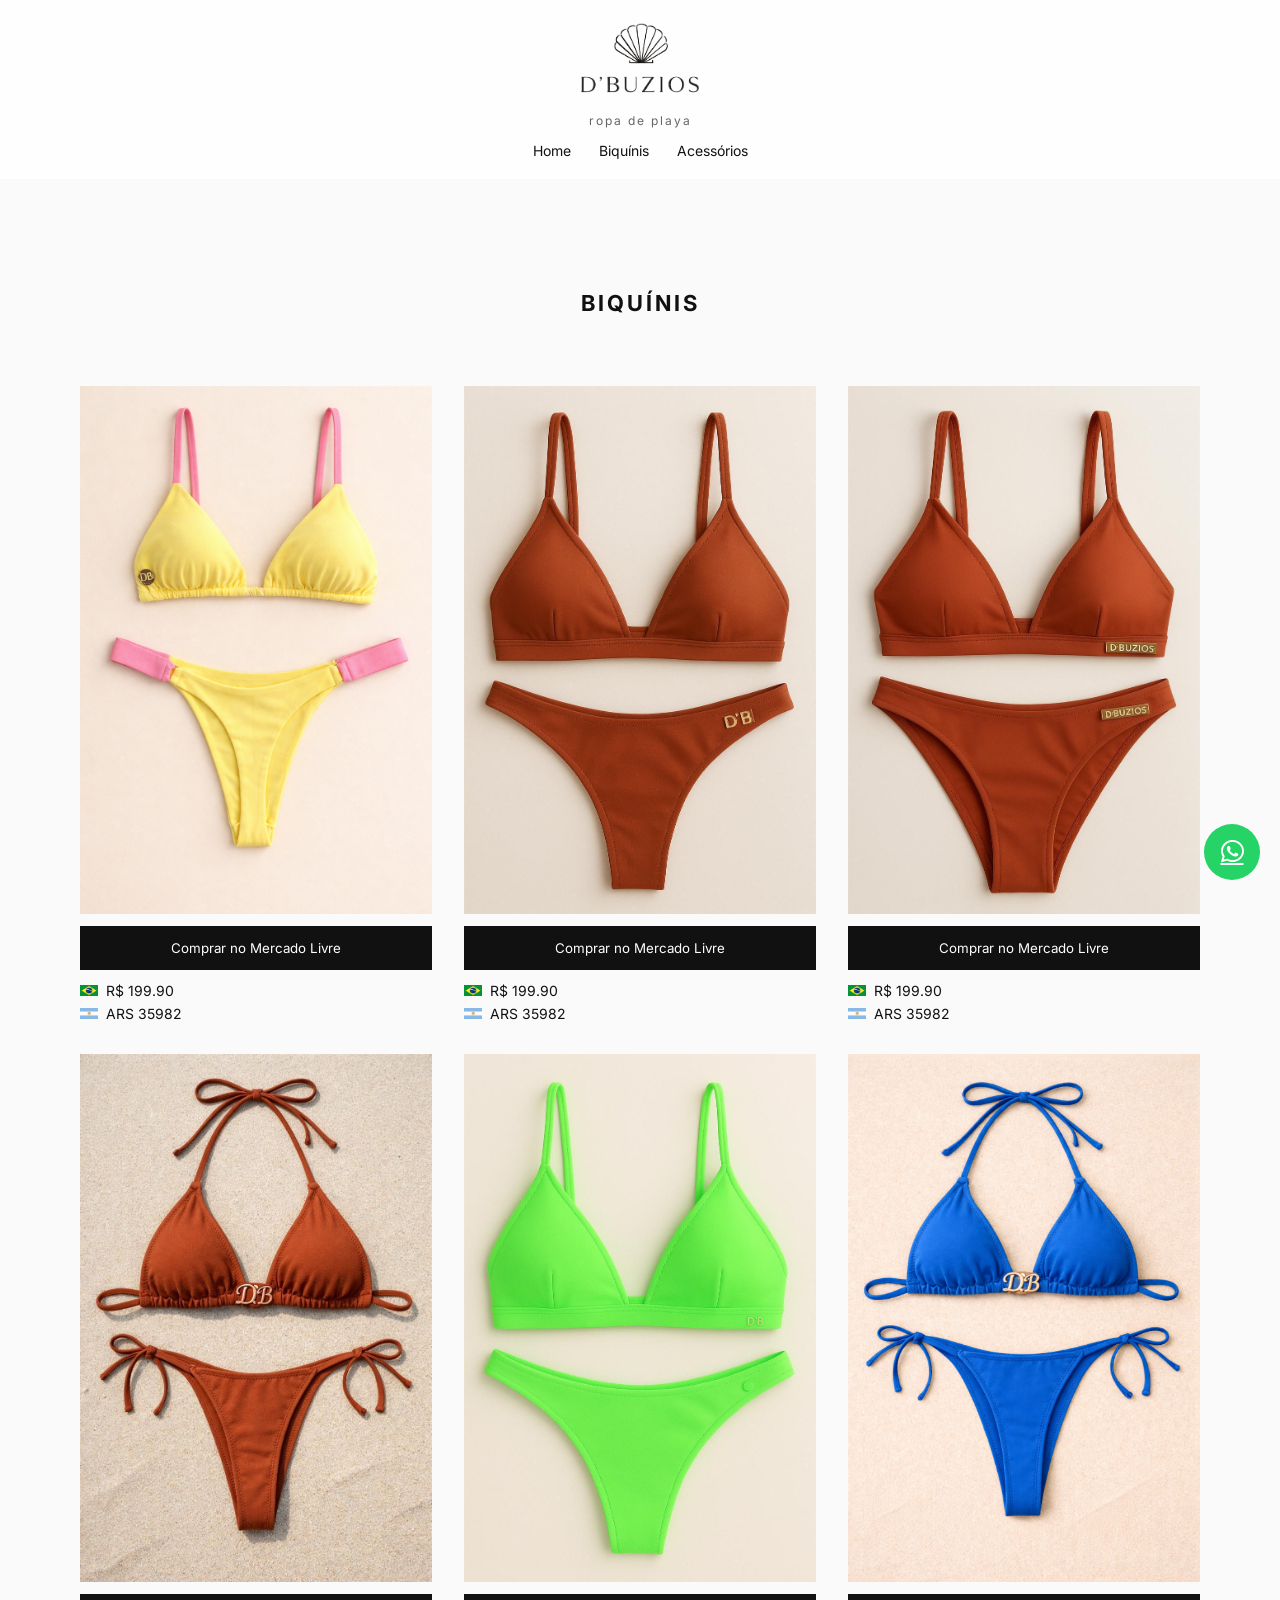
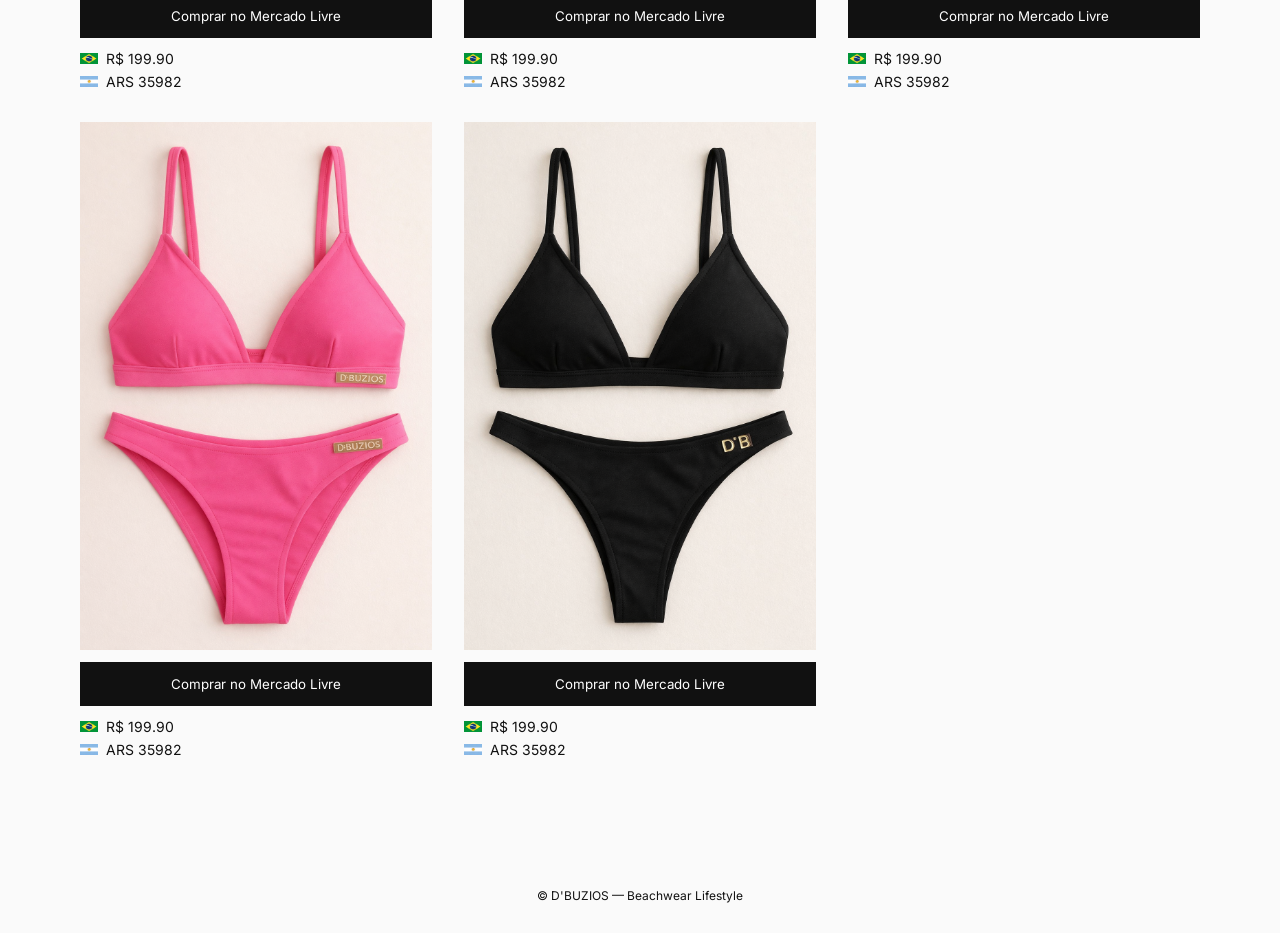
==== biquinis.html @ a1094737 "feat: restructure site into multi-page layout and add navigation menu" ====
<!DOCTYPE html>
<html lang="pt-BR">

<head>

<meta charset="UTF-8">
<meta name="viewport" content="width=device-width, initial-scale=1.0">

<title>D'BUZIOS – Biquínis</title>

<link rel="stylesheet" href="css/style.css">

<link href="https://fonts.googleapis.com/css2?family=Inter:wght@300;400;500&display=swap" rel="stylesheet">

<link
rel="stylesheet"
href="https://cdnjs.cloudflare.com/ajax/libs/font-awesome/6.5.1/css/all.min.css"
/>

</head>

<body>


<!-- WHATSAPP -->

<a href="https://wa.me/5599999999999" class="whatsapp" target="_blank">

<i class="fa-brands fa-whatsapp"></i>

</a>



<!-- HEADER -->

<header class="site-header">

<img src="img/logo-dbuzios-sem-bg.png" class="logo">

<span class="tagline">ropa de playa</span>



<!-- MENU MOBILE -->

<div class="menu-toggle" onclick="toggleMenu()">

<i class="fa-solid fa-bars"></i>

</div>



<!-- MENU -->

<nav class="main-nav" id="mainNav">

<a href="index.html">Home</a>

<a href="biquinis.html">Biquínis</a>

<div class="dropdown">

<span>Acessórios</span>

<div class="dropdown-menu">

<a href="acessorios/oculos.html">Óculos</a>
<a href="acessorios/chapeus.html">Chapéus</a>
<a href="acessorios/bolsas.html">Bolsas</a>
<a href="acessorios/cangas.html">Cangas</a>

</div>

</div>

</nav>

</header>



<!-- TÍTULO -->

<section class="products-section">

<h2 class="section-title">Biquínis</h2>



<div class="products">


<!-- BIQUÍNI 1 -->

<div class="product-card">

<img src="img/img1.jpeg" alt="Biquíni D'Buzios">

<button onclick="openML()">Comprar no Mercado Livre</button>

<div class="price">

<div class="price-line">
<img src="img/bra.png">
<span>R$ 199.90</span>
</div>

<div class="price-line">
<img src="img/arg.png">
<span>ARS 35982</span>
</div>

</div>

</div>



<!-- BIQUÍNI 2 -->

<div class="product-card">

<img src="img/img2.jpeg" alt="Biquíni D'Buzios">

<button onclick="openML()">Comprar no Mercado Livre</button>

<div class="price">

<div class="price-line">
<img src="img/bra.png">
<span>R$ 199.90</span>
</div>

<div class="price-line">
<img src="img/arg.png">
<span>ARS 35982</span>
</div>

</div>

</div>



<!-- BIQUÍNI 3 -->

<div class="product-card">

<img src="img/img3.jpeg" alt="Biquíni D'Buzios">

<button onclick="openML()">Comprar no Mercado Livre</button>

<div class="price">

<div class="price-line">
<img src="img/bra.png">
<span>R$ 199.90</span>
</div>

<div class="price-line">
<img src="img/arg.png">
<span>ARS 35982</span>
</div>

</div>

</div>



<!-- BIQUÍNI 4 -->

<div class="product-card">

<img src="img/img4.jpeg" alt="Biquíni D'Buzios">

<button onclick="openML()">Comprar no Mercado Livre</button>

<div class="price">

<div class="price-line">
<img src="img/bra.png">
<span>R$ 199.90</span>
</div>

<div class="price-line">
<img src="img/arg.png">
<span>ARS 35982</span>
</div>

</div>

</div>



<!-- BIQUÍNI 5 -->

<div class="product-card">

<img src="img/img5.jpeg" alt="Biquíni D'Buzios">

<button onclick="openML()">Comprar no Mercado Livre</button>

<div class="price">

<div class="price-line">
<img src="img/bra.png">
<span>R$ 199.90</span>
</div>

<div class="price-line">
<img src="img/arg.png">
<span>ARS 35982</span>
</div>

</div>

</div>



<!-- BIQUÍNI 6 -->

<div class="product-card">

<img src="img/img6.jpeg" alt="Biquíni D'Buzios">

<button onclick="openML()">Comprar no Mercado Livre</button>

<div class="price">

<div class="price-line">
<img src="img/bra.png">
<span>R$ 199.90</span>
</div>

<div class="price-line">
<img src="img/arg.png">
<span>ARS 35982</span>
</div>

</div>

</div>



<!-- BIQUÍNI 7 -->

<div class="product-card">

<img src="img/img7.jpeg" alt="Biquíni D'Buzios">

<button onclick="openML()">Comprar no Mercado Livre</button>

<div class="price">

<div class="price-line">
<img src="img/bra.png">
<span>R$ 199.90</span>
</div>

<div class="price-line">
<img src="img/arg.png">
<span>ARS 35982</span>
</div>

</div>

</div>



<!-- BIQUÍNI 8 -->

<div class="product-card">

<img src="img/img8.jpeg" alt="Biquíni D'Buzios">

<button onclick="openML()">Comprar no Mercado Livre</button>

<div class="price">

<div class="price-line">
<img src="img/bra.png">
<span>R$ 199.90</span>
</div>

<div class="price-line">
<img src="img/arg.png">
<span>ARS 35982</span>
</div>

</div>

</div>



</div>

</section>



<footer>

<p>© D'BUZIOS — Beachwear Lifestyle</p>

</footer>


<script src="script.js"></script>

</body>

</html>
---- css/style.css ----
/* =====================================
RESET
===================================== */

*{
margin:0;
padding:0;
box-sizing:border-box;
font-family:'Inter',sans-serif;
}

body{
background:#fafafa;
color:#111;
padding-top:180px;
}



/* =====================================
HEADER
===================================== */

.site-header{

position:fixed;
top:0;
width:100%;

background:rgba(255,255,255,0.7);
backdrop-filter:blur(8px);

text-align:center;

padding:12px;

z-index:1000;

}

.logo{
max-width:140px;
}

.tagline{

display:block;
font-size:12px;

letter-spacing:2px;
color:#666;

margin-top:6px;

}

/* =====================================
BANDEIRAS HEADER
===================================== */

.flags{

position:absolute;

right:25px;
top:50%;

transform:translateY(-50%);

display:flex;

gap:6px;

}

.flags img{

width:22px;

display:block;

}


/* =====================================
MENU
===================================== */

.main-nav{

display:flex;
justify-content:center;
gap:28px;

margin-top:14px;

font-size:14px;

}

.main-nav a{

text-decoration:none;
color:#111;

}

.dropdown{
position:relative;
padding-bottom:8px;
}

.dropdown-menu{

display:none;

position:absolute;

top:100%;
left:0;

background:white;

padding:12px 0;

min-width:140px;

box-shadow:0 10px 20px rgba(0,0,0,0.08);

}

.dropdown:hover .dropdown-menu{
display:block;
}

.dropdown-menu a{

display:block;

padding:6px 10px;

white-space:nowrap;

}



/* =====================================
MENU MOBILE
===================================== */

.menu-toggle{

display:none;

font-size:22px;

position:absolute;

right:20px;
top:20px;

cursor:pointer;

}



/* =====================================
WHATSAPP
===================================== */

.whatsapp{

position:fixed;

right:20px;
bottom:20px;

width:56px;
height:56px;

background:#25D366;

border-radius:50%;

display:flex;

align-items:center;
justify-content:center;

color:white;

font-size:26px;

z-index:999;

}



/* =====================================
HERO VIDEO
===================================== */

.hero{

height:75vh;

position:relative;

overflow:hidden;

}

.hero-video{

position:absolute;

width:100%;
height:100%;

object-fit:cover;

}



/* =====================================
SECTION TITLES
===================================== */

.section-title{

text-align:center;

font-size:22px;

letter-spacing:3px;

text-transform:uppercase;

margin:50px 0 30px 0;

}



/* =====================================
GRID PRODUTOS
===================================== */

.products{

display:grid;

grid-template-columns:repeat(auto-fit,minmax(260px,1fr));

gap:32px;

padding:40px;

}

.products-section{
padding:60px 40px;
}



/* =====================================
CARD PRODUTO
===================================== */

.product-card img{

width:100%;
display:block;

transition:transform .5s;

}

.product-card:hover img{
transform:scale(1.05);
}

.product-card button{

width:100%;

background:#111;

color:white;

border:none;

padding:14px;

margin-top:12px;

cursor:pointer;

}



/* =====================================
PRICE
===================================== */

.price{

margin-top:12px;

display:flex;

flex-direction:column;

gap:6px;

font-size:14px;

}

.price-line{

display:flex;

align-items:center;

gap:8px;

}

.price-line img{
width:18px;
}



/* =====================================
FOOTER
===================================== */

footer{

text-align:center;

padding:30px;

font-size:12px;

}



/* =====================================
RESPONSIVE
===================================== */

@media(max-width:768px){

body{
padding-top:148px;
}

.main-nav{

display:none;

flex-direction:column;

background:white;

position:absolute;

top:90px;
left:0;

width:100%;

padding:20px;

}

.main-nav.show{
display:flex;
}

.menu-toggle{
display:block;
}

.products{

grid-template-columns:1fr;

padding:20px;

}

}
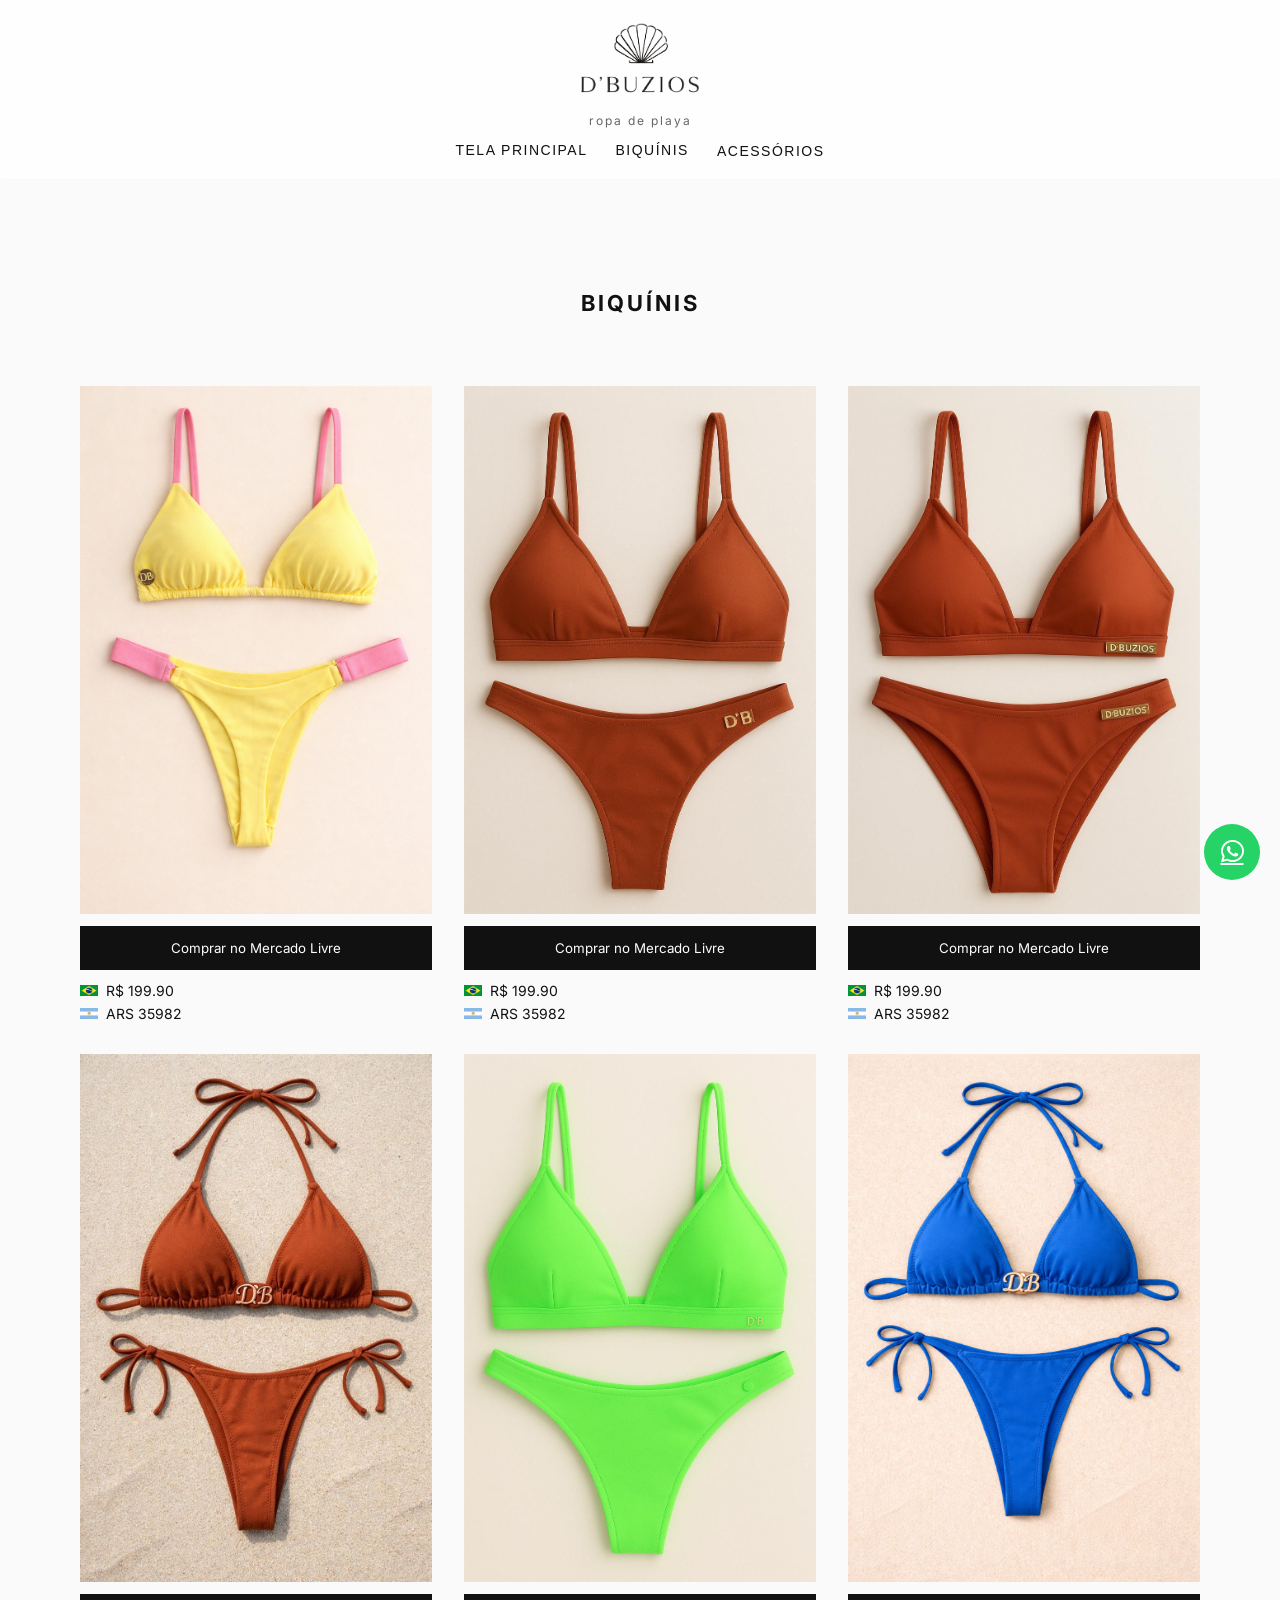
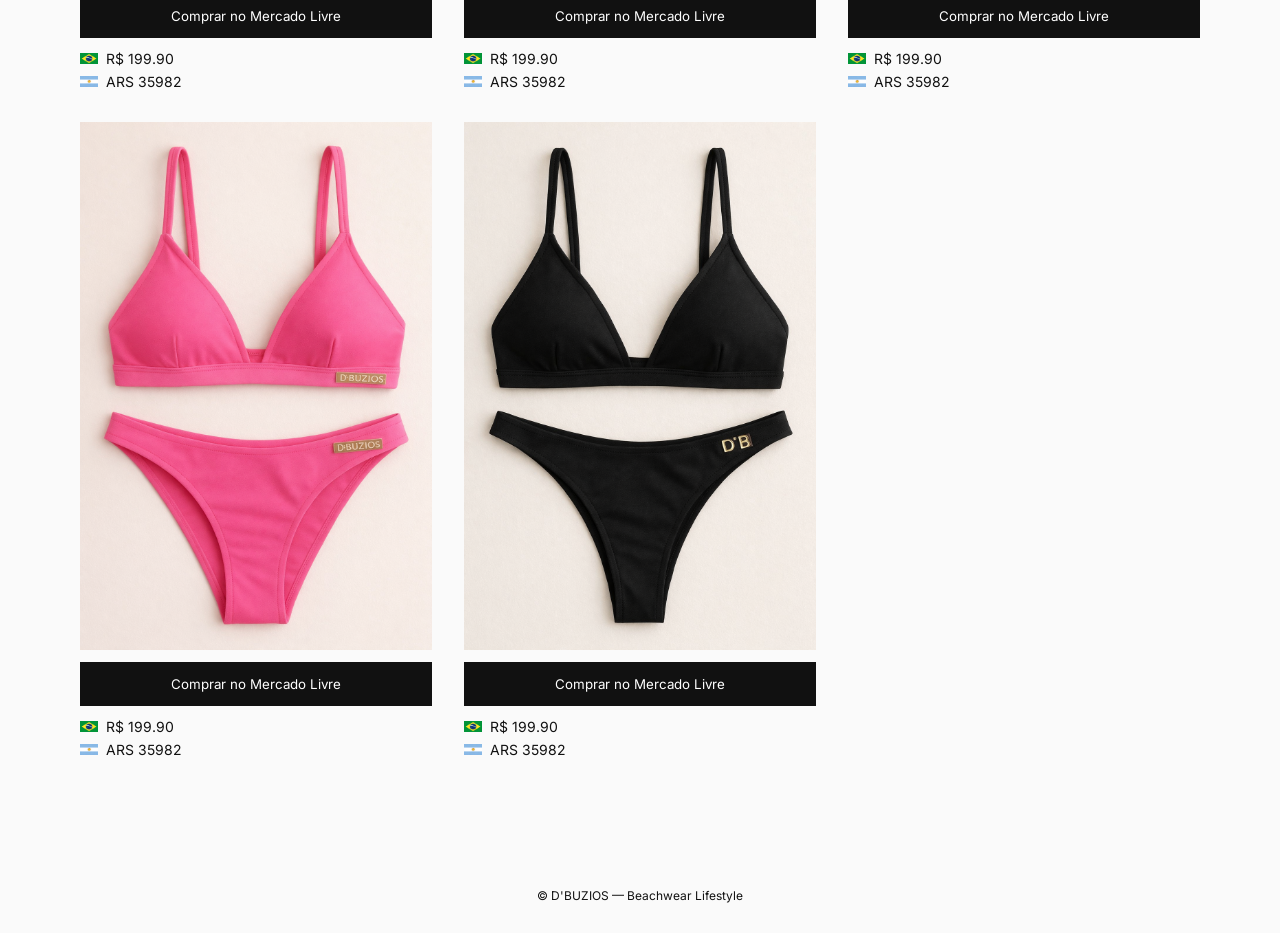
==== commit 5e109cbe: "fix(header): unify menu typography" ====
--- a/biquinis.html
+++ b/biquinis.html
@@ -56,7 +56,7 @@
 
 <nav class="main-nav" id="mainNav">
 
-<a href="index.html">Home</a>
+<a href="index.html">Tela Principal</a>
 
 <a href="biquinis.html">Biquínis</a>
 
--- a/css/style.css
+++ b/css/style.css
@@ -32,7 +32,7 @@
 
 text-align:center;
 
-padding:12px;
+padding:12px 20px;
 
 z-index:1000;
 
@@ -96,12 +96,49 @@
 
 font-size:14px;
 
-}
-
-.main-nav a{
+gap:28px;
+
+}
+
+.main-nav a,
+.main-nav button,
+.main-nav span{
+
+font-family:'Montserrat',sans-serif;
+font-size:14px;
+
+letter-spacing:1.5px;
+
+text-transform:uppercase;
+
+font-weight:400;
+
+color:#111;
 
 text-decoration:none;
+
+}
+
+.main-nav a:hover{
+opacity:0.6;
+}
+
+.main-nav button{
+
+font-family: 'Montserrat', sans-serif;
+font-size: 14px;
+letter-spacing: 1.5px;
+text-transform: uppercase;
+font-weight: 400;
+
+background:none;
+border:none;
+
 color:#111;
+
+cursor:pointer;
+
+padding:0;
 
 }
 
@@ -157,7 +194,7 @@
 
 position:absolute;
 
-right:20px;
+left:20px;
 top:20px;
 
 cursor:pointer;
@@ -382,6 +419,8 @@
 
 padding:20px;
 
+gap:28px;
+
 }
 
 .main-nav.show{
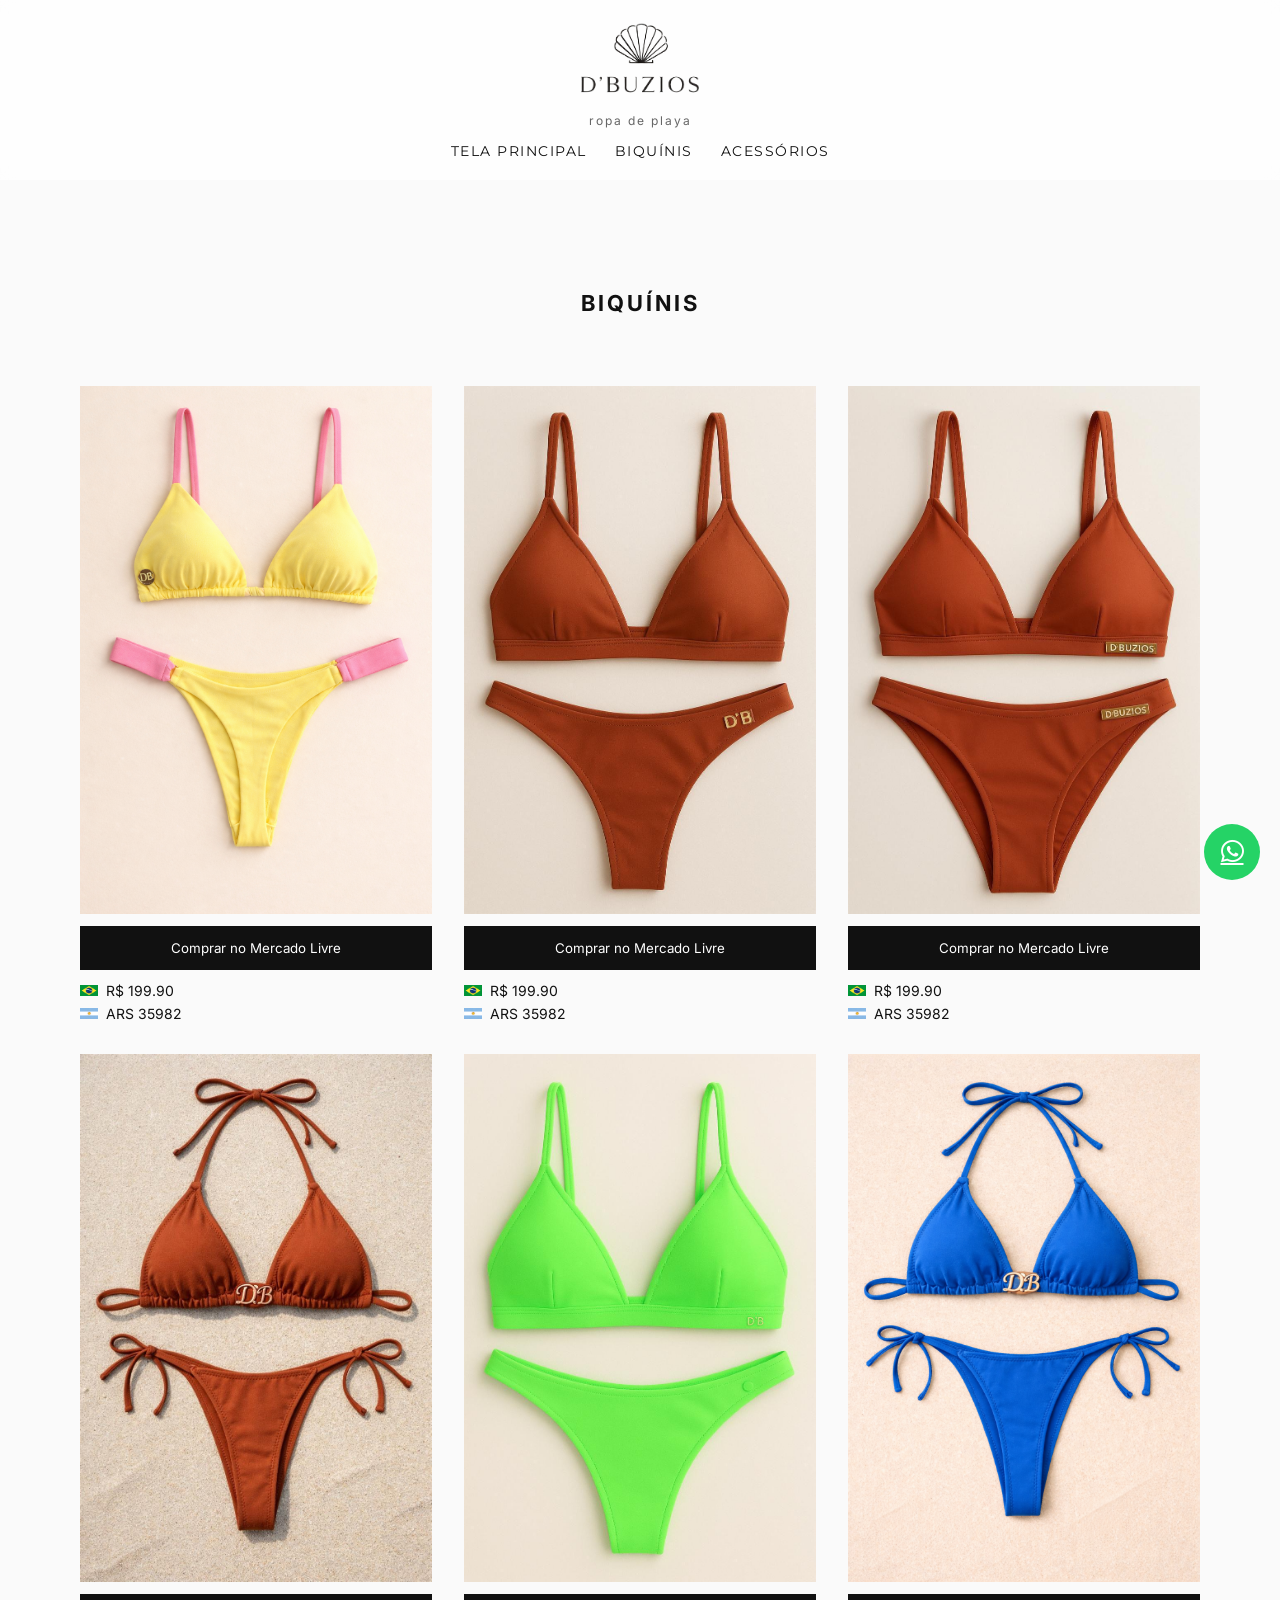
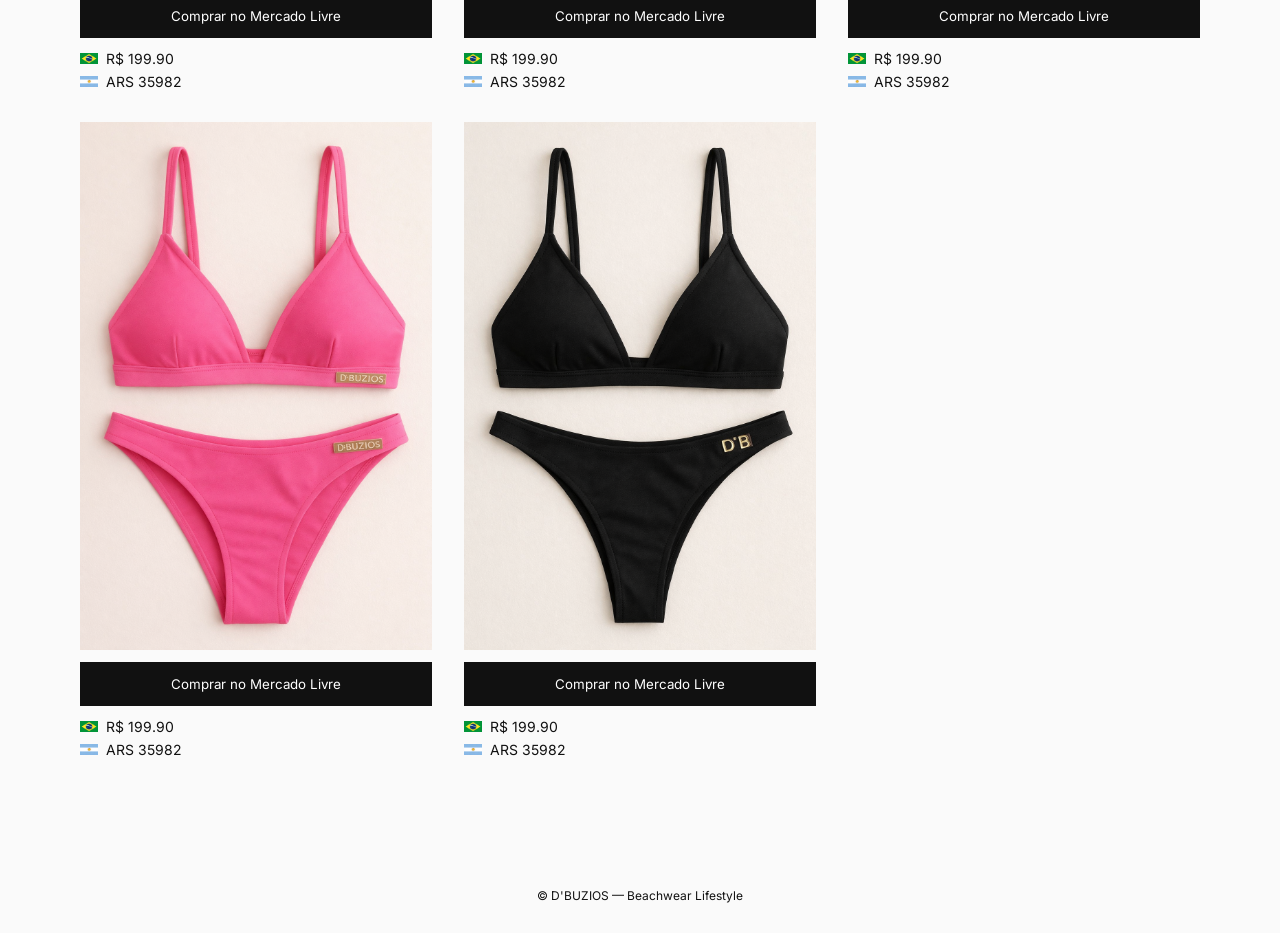
==== commit 5a2694b0: "Update link letter" ====
--- a/biquinis.html
+++ b/biquinis.html
@@ -11,6 +11,7 @@
 <link rel="stylesheet" href="css/style.css">
 
 <link href="https://fonts.googleapis.com/css2?family=Inter:wght@300;400;500&display=swap" rel="stylesheet">
+<link href="https://fonts.googleapis.com/css2?family=Montserrat:wght@300;400;500&display=swap" rel="stylesheet">
 
 <link
 rel="stylesheet"
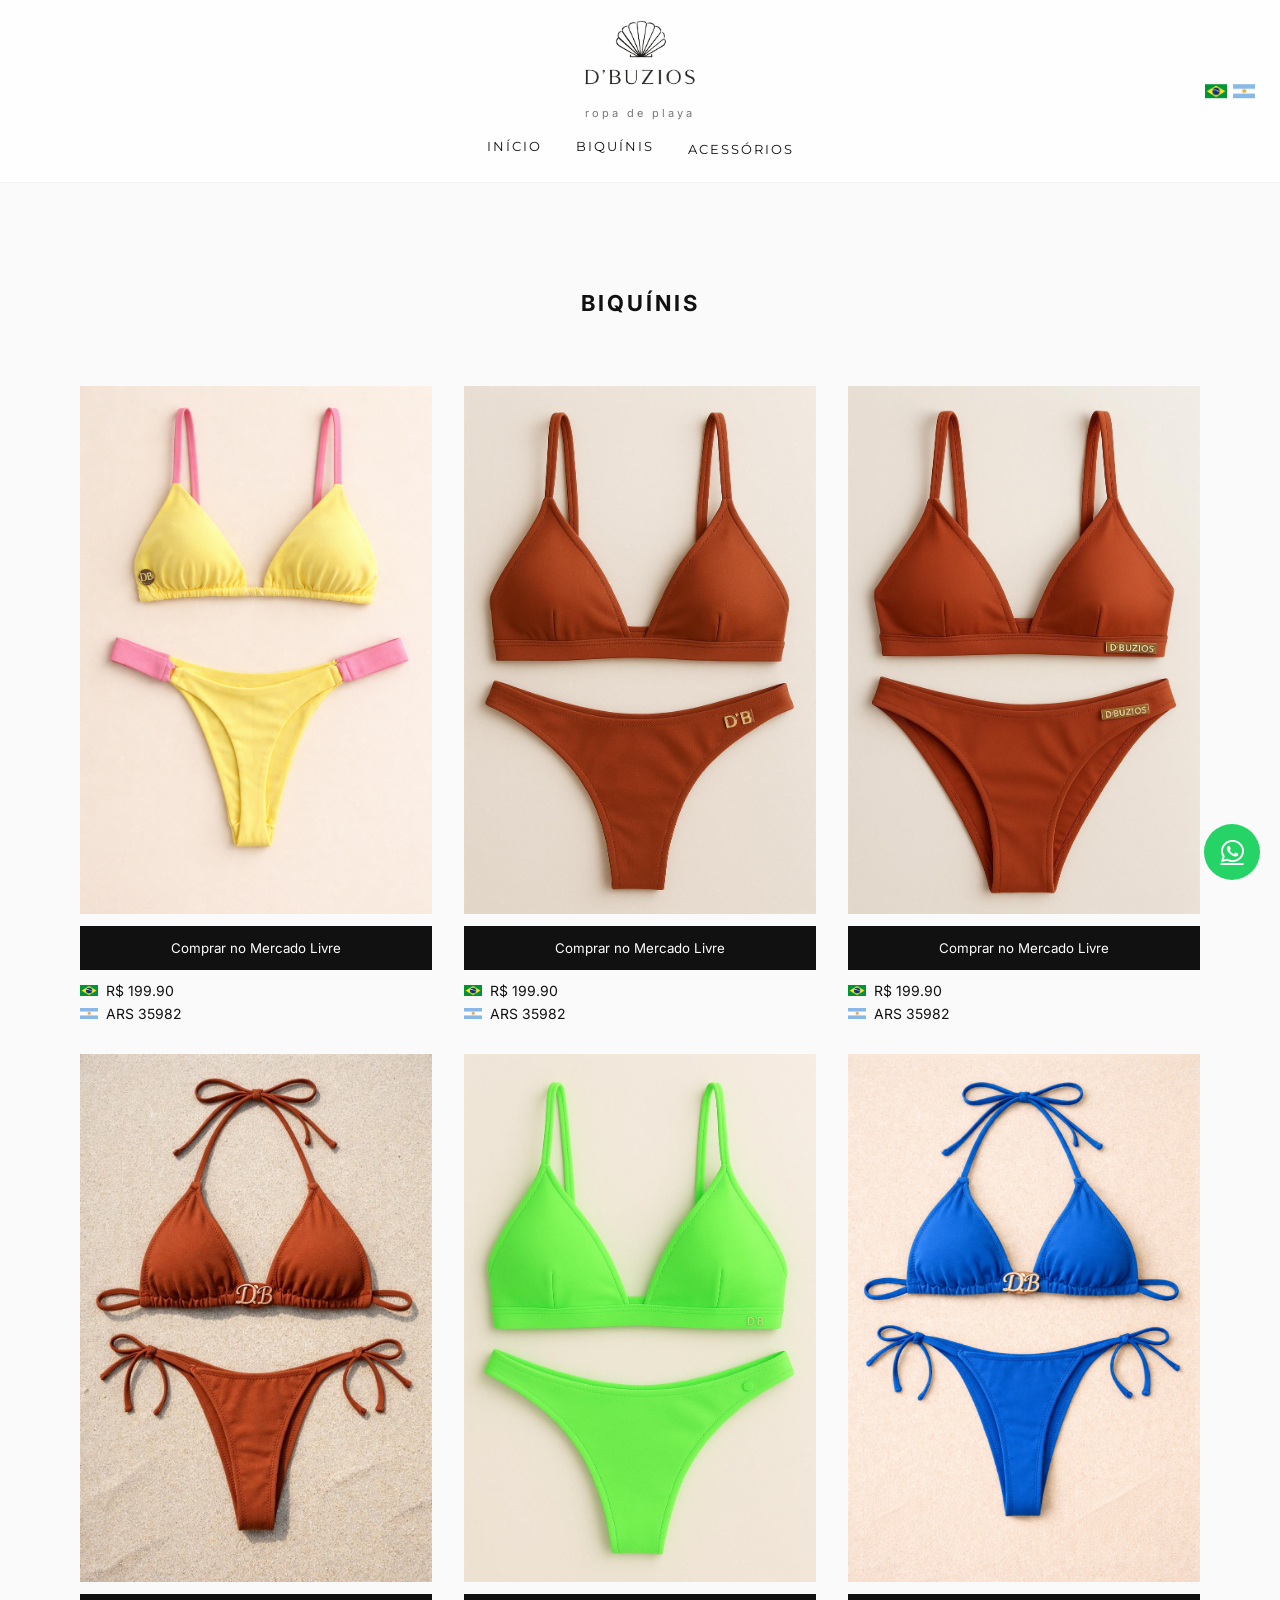
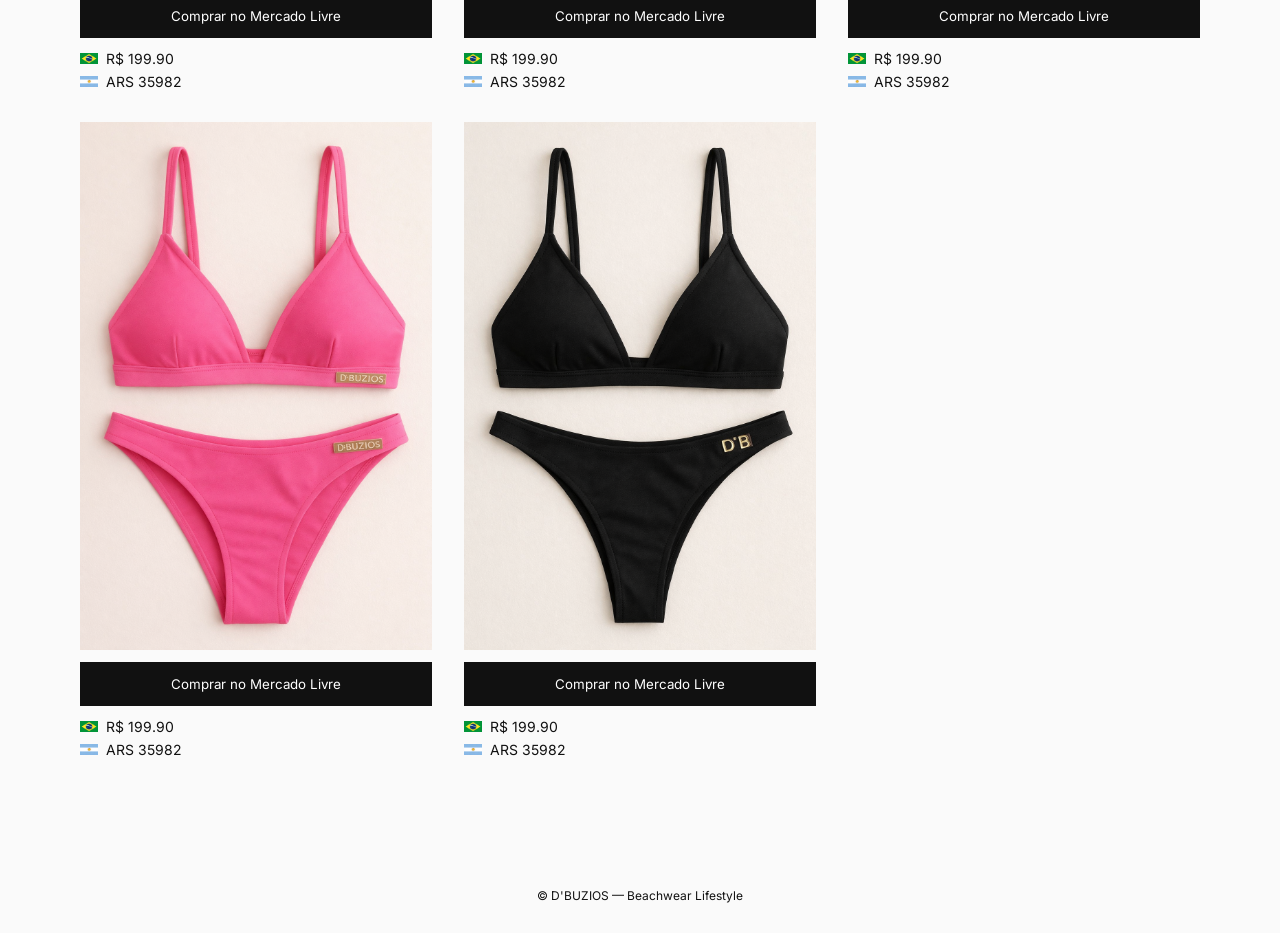
==== commit fad8039e: "feat(header): refine premium navigation layout and menu styling" ====
--- a/biquinis.html
+++ b/biquinis.html
@@ -57,7 +57,7 @@
 
 <nav class="main-nav" id="mainNav">
 
-<a href="index.html">Tela Principal</a>
+<a href="index.html">Início</a>
 
 <a href="biquinis.html">Biquínis</a>
 
@@ -78,6 +78,13 @@
 
 </nav>
 
+<!-- BANDEIRAS -->
+
+<div class="flags">
+<img src="img/bra.png" alt="Brasil">
+<img src="img/arg.png" alt="Argentina">
+</div>
+
 </header>
 
 
--- a/css/style.css
+++ b/css/style.css
@@ -18,7 +18,7 @@
 
 
 /* =====================================
-HEADER
+HEADER PREMIUM
 ===================================== */
 
 .site-header{
@@ -27,30 +27,40 @@
 top:0;
 width:100%;
 
-background:rgba(255,255,255,0.7);
-backdrop-filter:blur(8px);
+background:rgba(255,255,255,0.72);
+backdrop-filter:blur(10px);
 
 text-align:center;
 
-padding:12px 20px;
+padding:10px 20px 14px;
 
 z-index:1000;
 
-}
+border-bottom:1px solid rgba(0,0,0,0.04);
+
+}
+
+
+/* logo */
 
 .logo{
-max-width:140px;
-}
+max-width:130px;
+}
+
+
+/* tagline */
 
 .tagline{
 
 display:block;
-font-size:12px;
-
-letter-spacing:2px;
-color:#666;
-
-margin-top:6px;
+
+font-size:11px;
+
+letter-spacing:3px;
+
+color:#777;
+
+margin-top:8px;
 
 }
 
@@ -83,31 +93,31 @@
 
 
 /* =====================================
-MENU
+MENU PREMIUM
 ===================================== */
 
 .main-nav{
 
 display:flex;
 justify-content:center;
-gap:28px;
-
-margin-top:14px;
-
-font-size:14px;
-
-gap:28px;
-
-}
+
+gap:34px;
+
+margin-top:18px;
+
+}
+
+
+/* links */
 
 .main-nav a,
-.main-nav button,
 .main-nav span{
 
 font-family:'Montserrat',sans-serif;
-font-size:14px;
-
-letter-spacing:1.5px;
+
+font-size:13px;
+
+letter-spacing:2px;
 
 text-transform:uppercase;
 
@@ -117,34 +127,28 @@
 
 text-decoration:none;
 
-}
-
-.main-nav a:hover{
-opacity:0.6;
-}
-
-.main-nav button{
-
-font-family: 'Montserrat', sans-serif;
-font-size: 14px;
-letter-spacing: 1.5px;
-text-transform: uppercase;
-font-weight: 400;
-
-background:none;
-border:none;
-
-color:#111;
-
 cursor:pointer;
 
-padding:0;
-
-}
+transition:opacity .25s ease;
+
+}
+
+
+/* hover elegante */
+
+.main-nav a:hover,
+.main-nav span:hover{
+
+opacity:.55;
+
+}
+
+
+/* dropdown */
 
 .dropdown{
 position:relative;
-padding-bottom:8px;
+padding-bottom:10px;
 }
 
 .dropdown-menu{
@@ -154,32 +158,43 @@
 position:absolute;
 
 top:100%;
-left:0;
+left:50%;
+
+transform:translateX(-50%);
 
 background:white;
 
-padding:12px 0;
-
-min-width:140px;
-
-box-shadow:0 10px 20px rgba(0,0,0,0.08);
-
-}
+padding:14px 0;
+
+min-width:150px;
+
+box-shadow:0 14px 30px rgba(0,0,0,0.08);
+
+border-radius:4px;
+
+}
+
+
+/* itens dropdown */
+
+.dropdown-menu a{
+
+display:block;
+
+padding:8px 16px;
+
+font-size:12px;
+
+letter-spacing:1.2px;
+
+}
+
+
+/* dropdown hover */
 
 .dropdown:hover .dropdown-menu{
 display:block;
 }
-
-.dropdown-menu a{
-
-display:block;
-
-padding:6px 10px;
-
-white-space:nowrap;
-
-}
-
 
 
 /* =====================================
